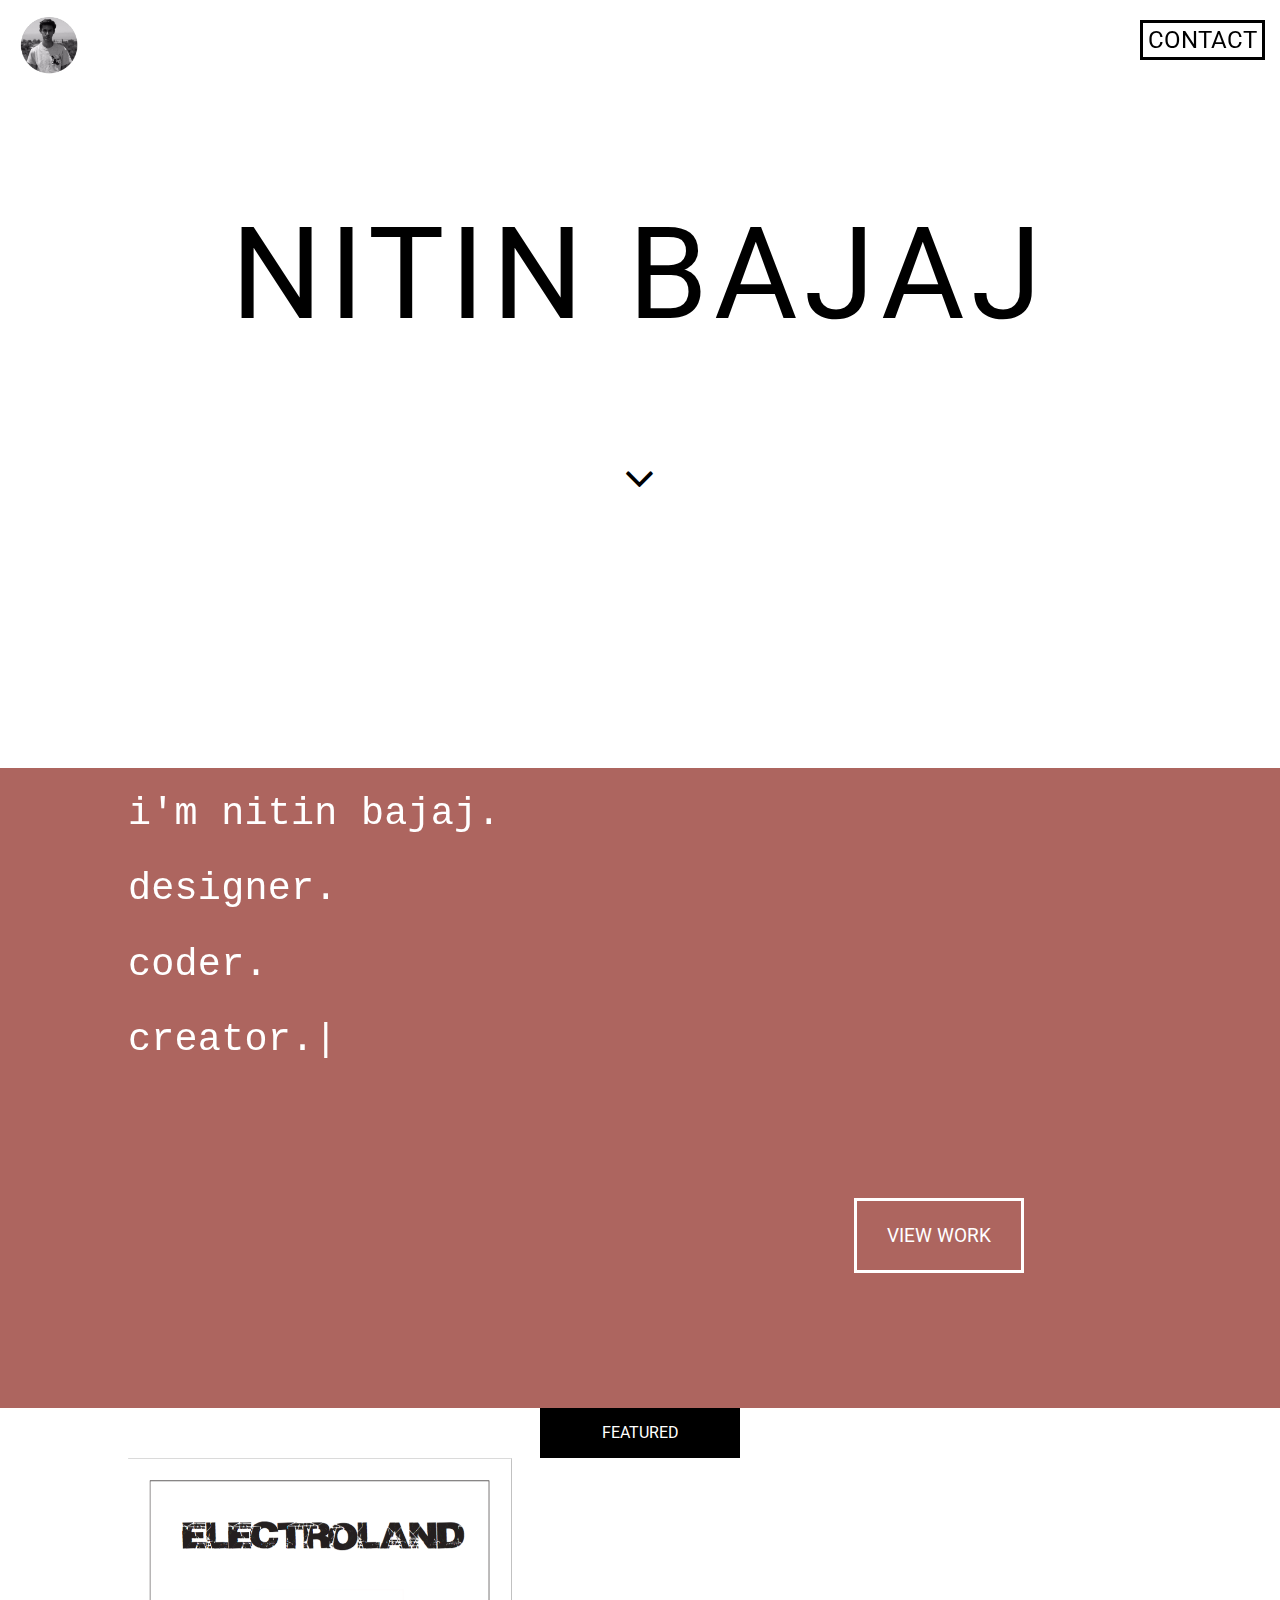
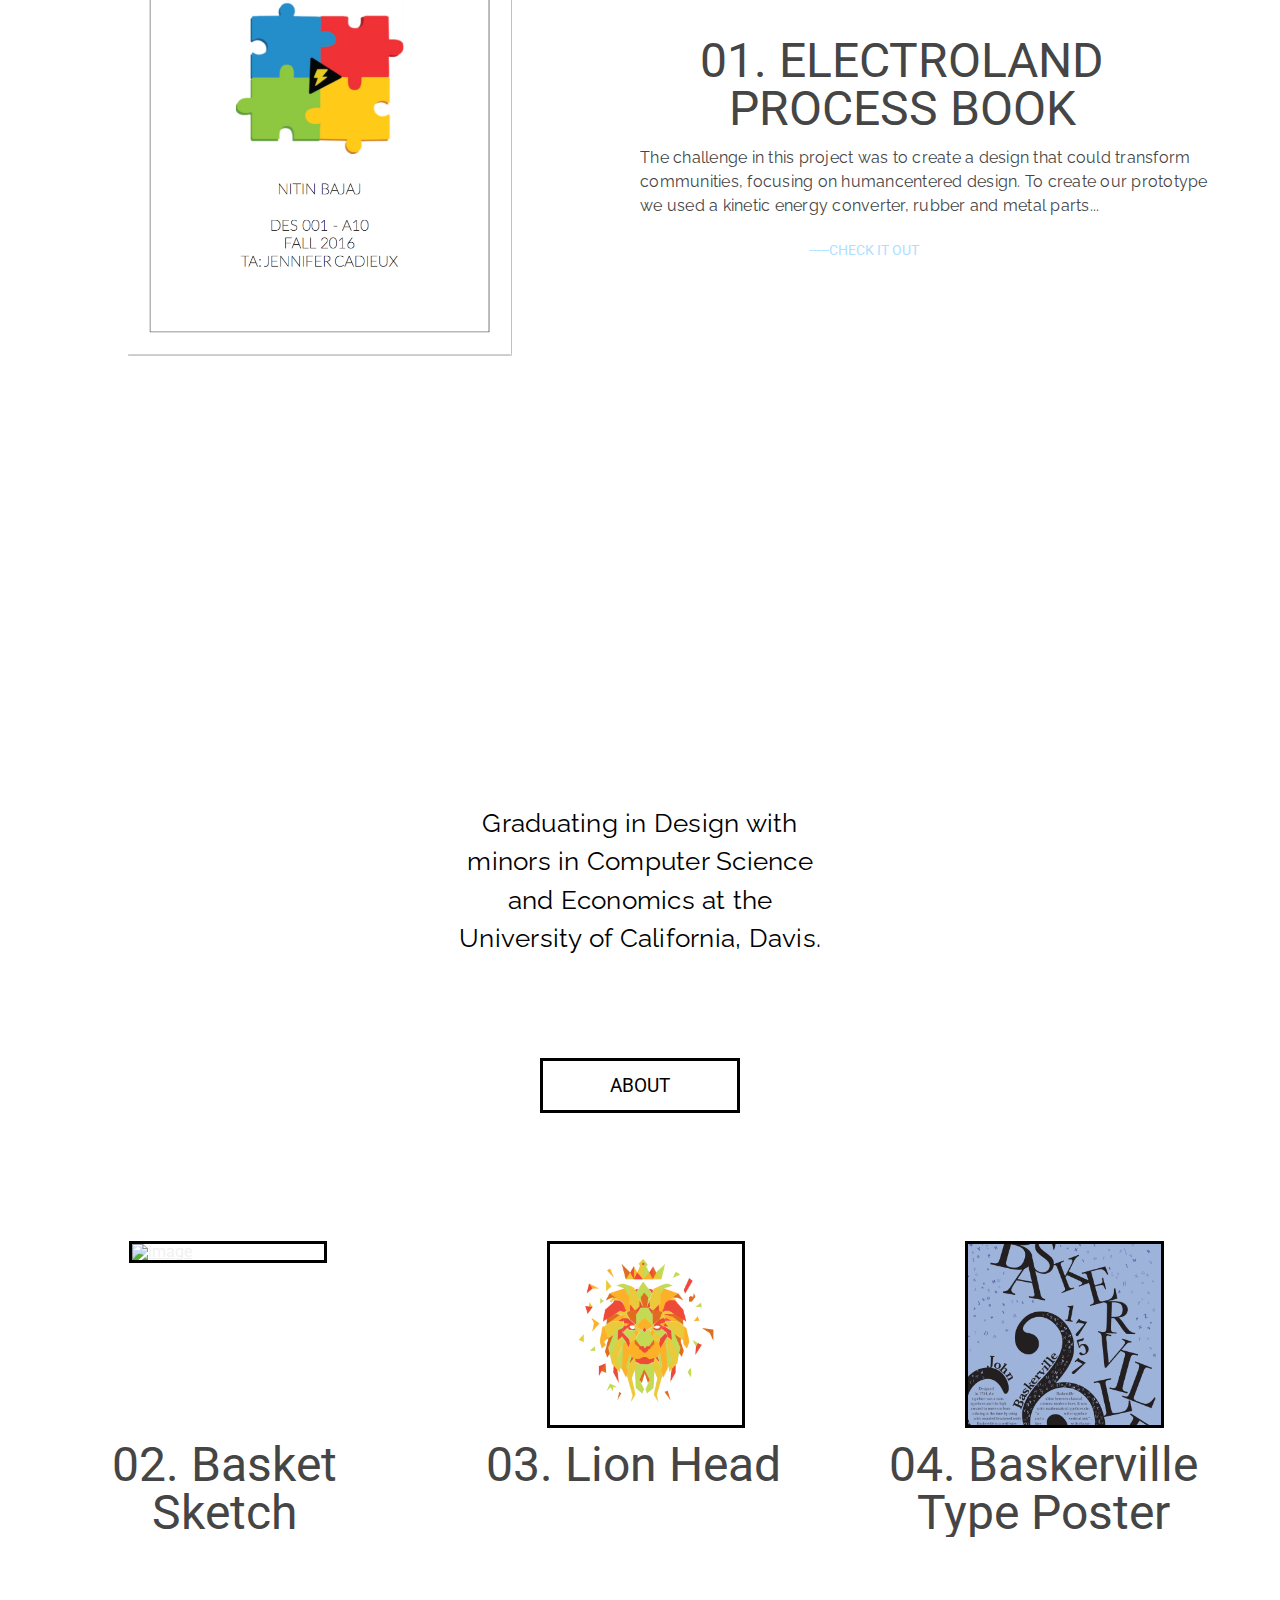
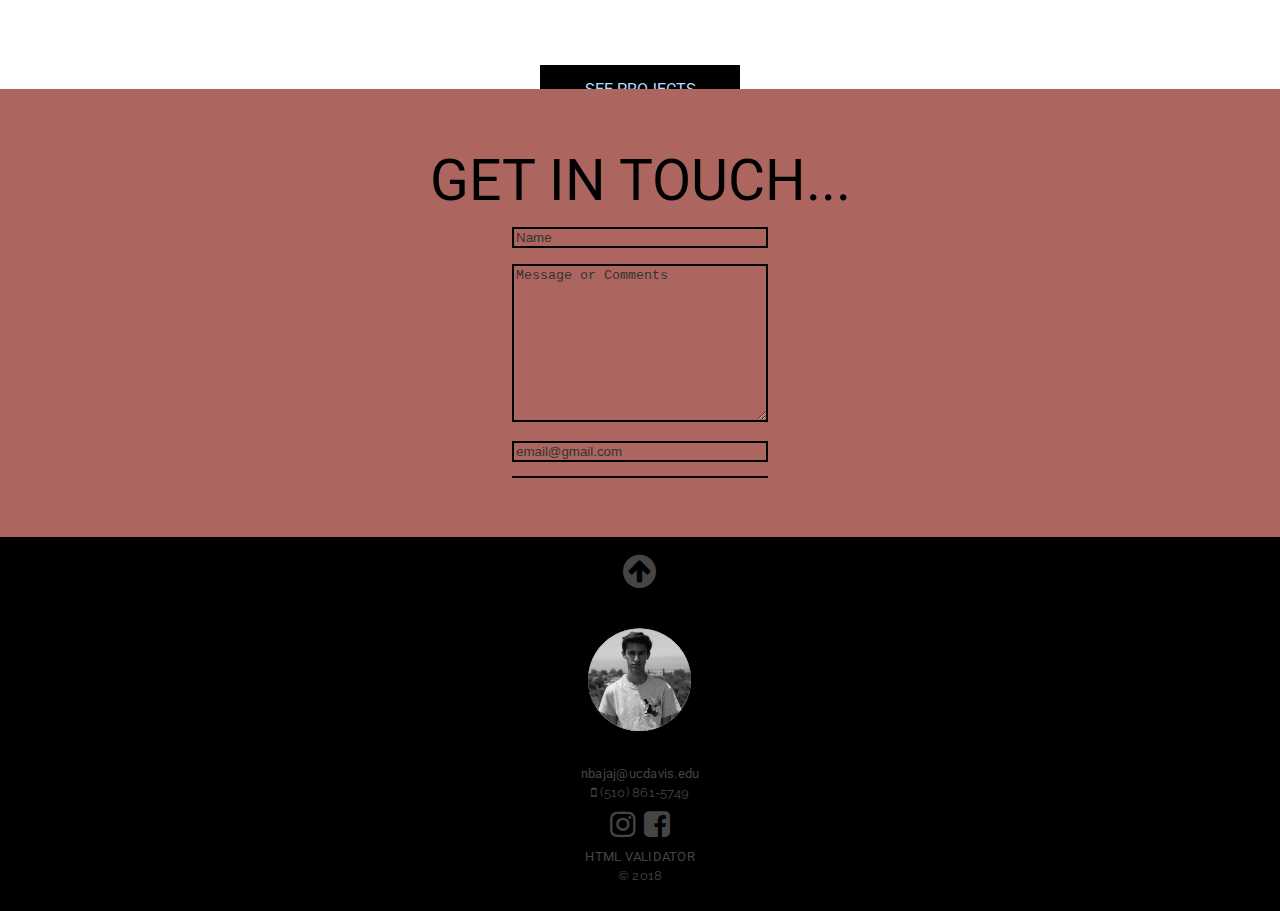
==== index.html @ e03b6033 "added portfolio" ====
<!doctype html>
<html lang="en">
	<head>
		<meta charset="UTF-8">

		<title>Nitin Bajaj</title>
		<link href="styles.css" rel="stylesheet">

		<meta name="viewport" content="width=device-width, initial-scale=1">
		<link href="css/font-awesome.min.css" rel="stylesheet">
		<link href="https://fonts.googleapis.com/css?family=Raleway|Roboto:300" rel="stylesheet">
		<script src="sketch.js"></script>
		<script src="https://cdnjs.cloudflare.com/ajax/libs/p5.js/0.5.16/p5.js"></script>
	</head>

  <body>
    <div id="container">
      <header id="header">
				<div id="mySketch"></div>
			<script src="sketch.js"></script>
        <nav>
          <a href="index.html">
            <img src="images/home.png" alt="Home Logo">
          </a>
          <ul>
            <li><a href="#section6">CONTACT</a></li>
          </ul>
        </nav>
        <h1 class="head">NITIN BAJAJ</h1>

				<p><a href="#section1"><i class="fa fa-angle-down fa-3x" aria-hidden="true"></i></a></p>

      </header>

      <section id="section1">
        <div>
				<p id="about"> i'm nitin bajaj.</p> <p>designer. </p><p>coder.</p> <p>creator.<span>|</span></p>



          <article>
						<a href="#section5">VIEW WORK</a>
          </article>
        </div>
      </section>

      <section id="section2">
        <div>
          <h3>FEATURED</h3>

					<object><h2> 01. ELECTROLAND PROCESS BOOK </h2></object>
					<img class="picture" src="images/electroland.png" alt="Electroland Project">

				<!---	<iframe width="630px" height="400px" src="https://www.yumpu.com/en/embed/view/IOMfGdFW6mhglLjY" frameborder="0" allowfullscreen="true" allowtransparency="true"></iframe> --->

					<object>
					<p id="text">The challenge in this project was to create a design that could transform communities, focusing on humancentered design. To create our prototype we used a kinetic energy converter, rubber and metal parts...</p>
					</object>

					<article>
						<a href="project1.html">-----CHECK IT OUT</a>
          </article>

        </div>
      </section>

      <section id="section3">

        <article>
          <p>Graduating in Design with minors in Computer Science and Economics at the University of California, Davis. </p>
        </article>

				<article>
					<a href="about.html">ABOUT</a>
				</article>

      </section>



      <section id="section5">

				<div class="wrapper">
	          <section class="row">
	            	<article class="column one-third">

									<a href="project2.html"><img src="images/basket.png" alt="image"></a>

	                </article>

	                <article class="column one-third">

										<a href="project3.html" ><img src="images/lionheadthumb.jpg" alt="image"></a>


	                </article>

	                <article class="column one-third">

										<a href="project4.html"><img src="images/typeposterthumb.jpg" alt="image"></a>


	                </article>
									<h2 class="column one-third"> 02. Basket Sketch </h2>
									<h2 class="column one-third"> 03. Lion Head </h2>
									<h2 class="column one-third"> 04. Baskerville Type Poster </h2>

	            </section>
							<h3><a href="projects.html">SEE PROJECTS</a></h3>

	        </div>


      </section>

      <section id="section6">
        <h1>GET IN TOUCH...</h1>
				<section id="contactme">

				   <!--     <article id="form">
									<form action="mailto:&#110;&#098;&#097;&#106;&#097;&#106;&#064;&#117;&#099;&#100;&#097;&#118;&#105;&#115;&#046;&#101;&#100;&#117;" method="post" enctype="text/plain">

											<input type="text" name="name" id="nameID" placeholder="Name" required>
				              <br>
				              <br>
											<textarea name="message" cols="50" rows="10" id="messageID" placeholder="Message or Comments"></textarea>
				              <br>
				              <br>
											<input type="email" name="email" id="emailID" placeholder="email@gmail.com" required>
				              <br>
				              <br>
											<input type="submit" name="send" id="submitbutton" class="submit-button" value="SUBMIT">

									</form>
								</article> --->

								<article id="form">

									<form method="post" action="contactengine.php">
										<input type="text" name="name" id="nameID" placeholder="Name" required>
										<br>
										<br>
										<textarea name="message" cols="50" rows="10" id="messageID" placeholder="Message or Comments"></textarea>
										<br>
										<br>
										<input type="email" name="email" id="emailID" placeholder="email@gmail.com" required>
										<br>
										<br>
										<input type="submit" name="send" id="submitbutton" class="submit-button" value="SUBMIT">
									</form>

								</article>
				      </section>

      </section>


      <footer id="footer">

				<article id="up">
							<p><a href="#header"><i class="fa fa-arrow-circle-up fa-3x" aria-hidden="true"></i></i></a></p>
						</article>

				<a href="index.html">	<img src="images/thumbnail.png" alt="Photo of Nitin"> </a>


        <article id="contactinfo">
          <p><a href="mailto:&#110;&#098;&#097;&#106;&#097;&#106;&#064;&#117;&#099;&#100;&#097;&#118;&#105;&#115;&#046;&#101;&#100;&#117;">&#110;&#098;&#097;&#106;&#097;&#106;&#064;&#117;&#099;&#100;&#097;&#118;&#105;&#115;&#046;&#101;&#100;&#117;</a></p>
          <p><i class="fa fa-mobile" aria-hidden="true"></i> (510) 861-5749</p>

          <p id="social">
            <a href="#"><i class="fa fa-instagram" aria-hidden="true"></i></a>
            <a href="#"><i class="fa fa-facebook-square" aria-hidden="true"></i></a>
          </p>


          <p><a href="http://validator.w3.org/check?uri=referer">HTML VALIDATOR</a></p>
					<p>&copy; 2018</p>
        </article>
      </footer>
    </div>
  </body>
</html>
---- styles.css ----
@import 'fontawesomecss/font-awesome.min.css';

/************* Eric Meyer CSS Reset ***************/

html, body, div, span, applet, object, iframe,
h1, h2, h3, h4, h5, h6, p, blockquote, pre,
a, abbr, acronym, address, big, cite, code,
del, dfn, em, img, ins, kbd, q, s, samp,
small, strike, strong, sub, sup, tt, var,
b, u, i, center,
dl, dt, dd, ol, ul, li,
fieldset, form, label, legend,
table, caption, tbody, tfoot, thead, tr, th, td,
article, aside, canvas, details, embed,
figure, figcaption, footer, header, hgroup,
menu, nav, output, ruby, section, summary,
time, mark, audio, video {
	margin: 0;
	padding: 0;
	border: 0;
	font-size: 100%;
	font: inherit;
	vertical-align: baseline;
}
/* HTML5 display-role reset for older browsers */
article, aside, details, figcaption, figure,
footer, header, hgroup, menu, nav, section {
	display: block;
}
body {
	line-height: 1;
}
ol, ul {
	list-style: none;
}
blockquote, q {
	quotes: none;
}
blockquote:before, blockquote:after,
q:before, q:after {
	content: '';
	content: none;
}
table {
	border-collapse: collapse;
	border-spacing: 0;
}

img { max-width: 100%; }

* { box-sizing: border-box; }

/*********** END OF RESET ***********/




body {
}

#container {
  width: 100%;
  margin: auto;
	overflow: hidden;
}

section, div {
  overflow: hidden;
}

img {
  display: block;
}

/*********** Header Styles ***********/

header {
  width: 100vw;
  height: 60vw;
/*  background: #262324;*/

/**	background: url(images/marble.jpg);
	background-repeat: round;
	background-attachment: fixed;**/

  position: relative;
  overflow: hidden;
  /*padding-bottom: 10vw;*/
}

#mySketch{
	z-index: -1;
	position: absolute;
}

header img {
  margin: auto;
  padding: 0 0 0 0;
}

header h1 {
  text-align: center;
  z-index: +1;
  left: 43.5%;
  top: 15vw;
  line-height: 4vh;
  font-size: 11.5vh;
}

header p {
	margin-top: -30px;
	text-align: center;
	z-index: -1;
  left: 43.5%;
}

header p:hover {
  color: #c83c26;
	margin-top: -25px;
  transition: .3s;
}
header a {
	color: black;
}

.head {
  padding-top:20vw;
  color: black;
  text-align: center;
  font-size: 10vw;
  padding-bottom: 15vw;
  letter-spacing: .5vw;
}
/*********** Navigation Styles ***********/

nav {
  overflow: hidden;
  width: 100%;
  height: 10%;
  position: fixed;
  color: black;
}

nav img {
	float:left;
	padding: 13px 13px;
	height: 100%;
	width: auto;
}

nav ul {
	padding: 20px 15px;

}

nav ul li {
	display: inline-block;
	float: right;
	text-align: center;
	font-size: 1.9vw;
	padding: 5px;
	text-transform: uppercase;
  color: black;
	border: 3px solid black;

}

nav ul li a {
  text-decoration: none;
  color: black;

}

/*********** Section 1 Styles ***********/

#section1 {
  width: 100vw;
  height: 50vw;
  background: #AD655F;
  padding-bottom: 3%;
}

#section1 .small {
	display: none;
}

#section1 a {
	display: inline-block;
	float: right;
	text-align: center;
	font-size: 1.5vw;
	padding: 25px 30px 25px 30px;
	text-transform: uppercase;
  color: white;
	border: 3px solid white;
	text-decoration: none;
	margin-top: 10vw;
	margin-right: 20vw;

}

#section1 a:hover {
	color: #B0DEFF;
	border: 3px solid;
	transition: .3s;
	font-family: 'Roboto', sans-serif;

}

#section1 img {
  margin: auto;
  padding: 50px 0 0 0;
}

#section1 p {
  width: 65%;
	margin-top: 1.4vw;
	padding-left: 10vw;
	position: relative;
}

#section1 p {
  color: white;
  font-family: "Courier";
  font-size: 3vw;
  white-space: nowrap;
  overflow: hidden;
  animation: type 5s steps(60, end);
	animation-iteration-count: infinite;
	animation-delay: 2s;


}

#section1 p:nth-child(2) {
  animation: type2 5s steps(55, end);
	animation-iteration-count: infinite;
	animation-delay: 2s;


}

#section1 p:nth-child(3) {
  animation: type2 5s steps(50, end);
	animation-iteration-count: infinite;
	animation-delay: 2.2s;


}
#section1 p:nth-child(4) {
  animation: type2 5s steps(45, end);
	animation-iteration-count: infinite;
	animation-delay: 2.4s;


}

#section1 span {
  animation: blink 1s infinite;
}

@keyframes type {
  from {
    width: 0;
  }
}

@keyframes type2 {
  0% {
    width: 0;
  }
  50% {
    width: 0;
  }
  100% {
    width: 100;
  }
}

@keyframes blink {
  to {
    opacity: .0;
  }
}


/*********** Section 2 Styles ***********/

#section2 {
  width: 100%;
  height: 70vw;
  background: white;
  color: #454545;
  padding-bottom: 3%;
}

#section2 img {
  margin: auto;
  float: left;
	margin-left: 10vw;
	width: 30%;
	height: 10%;
}

#section2 h3 {
	display: block;
  padding: 15px;
	color: white;
	margin: auto;
	background-color: black;
	width: 200px;
  border: solid black 2px;
}
#section2 iframe {
  float: left;
	margin-top: 5vw;
	margin-left: 6vw;

}

#section2 object h2 {
	width: 45%;
	float: right;
	margin-right: 7vw;
	margin-top: 14vw;
	font-size: 300%;
}

#section2 object #text {
  width: 45%;
	float: right;
	margin-right: 5vw;
	margin-top: 1vw;

}

#section2 article a {
	color: #B0DEFF;
	text-decoration: none;
  font-size: 90%;
  float: right;
  width: 45%;
  margin: 0 10% 20% 0;
  padding-top: 2%;
  text-align: center;
}

#section2 article a:hover {
	color: black;
	transition: .3s;
	font-family: 'Roboto', sans-serif;
}

#section2 canvas {
	margin: auto;
	width: 500px;
	border: 5px solid black;
	display: block;
}

/*********** Section 3 Styles ***********/

#section3 {
  width: 100%;
  height: 100%;
  background-image: url("images/backimageop.png");
  padding-bottom: 5%;
	background-size: cover;
	color: black;
}

#section3 img {
  float: right;
  margin: auto;
  padding: 5% 12% 0 1%;
}

#section3 article a {
	display: block;
	text-align: center;
	margin: auto;
	font-size: 1.5vw;
	width: 200px;
	padding: 15px;
	text-transform: uppercase;
  color: black;
	border: 3px solid black;
	text-decoration: none;

}

#section3 a:hover {
	color: black;
	border: 3px solid;
	background-color: #B0DEFF;
	transition: .3s;
	font-family: 'Roboto', sans-serif;

}

#section3 article {
	font-size: 2vw;
	text-align: center;
	margin: auto;
 	width: 30%;
  padding: 100px 0 0 0px;
}



/*********** Section 4 Styles ***********/

#section4 {
  width: 100%;
  height: 100%;
  background:#ffefdb;
  color: #454545;
  padding-bottom: 4%;
}

#section4 img {
  margin: auto;
  padding-top: 40px;
}

#section4 p {
  margin: auto;
  width: 65%;
  padding-top: 45px;
}

/*********** Section 5 Styles ***********/

#section5 {
  width: 100%;
  height: 40vw;
  background:	#ffffff;
  color: #454545;
  padding-bottom: 3%;
	padding-top: 2%;
}

#section5 img {
  margin: auto;
	width: 60.3333%;
	height: 50%;
	border: 3px solid black;

}

#section5 img:hover {
	border: 3px solid #B0DEFF;

}
#section5 .small {
	display: none;
}

#section5 p {
  margin: auto;
  width: 65%;
  padding-top: 70px;
}

#section5 h2 {
	display: inline;;
 	text-align: center;
	margin-top: -2vw;
	float: left;
	width: 30%;
 	font-size: 300%;
 }
 #section5 h3 {
 	display: block;
  padding: 15px;
 	color: white;
 	margin: auto;
	margin-top: 10vw;
	margin-bottom: none;
 	background-color: black;
 	width: 200px;
  border: solid black 2px;
 }

 #section5 h3:hover {
 	display: block;
  padding: 15px;
 	color: black;
 	margin: auto;
	margin-top: 10vw;
 	background-color: #B0DEFF;
 	width: 200px;
  border: solid #B0DEFF 2px;
 }

 #section5 h3 a {
	 text-decoration: none;
	 color:#B0DEFF;
	 padding: 25px;
 }

 #section5 h3 a:hover {
color: black;
 }


/****************** Grid ******************/

.column {
	 float: left;
	 margin-left:2%;
	 padding-top: 3vw;

 }
.column:first-of-type {
	margin-left:0;
}
.wrapper {
		width:100%;
	}

.one-third {
	width:30.6666666667%;
	padding-left: 5%;
 }

/*********** Section 6 Styles ***********/

#section6 {
  width: 100%;
  height: 35vw;
  background:	#AD655F;
}

#section6 h1 {
	text-align: center;
  margin-top: 5vw;
}

#section6 article {
  float: right;
  width: 45%;
  margin: 1% 10% 0 0;
}

/*********** Contact Me Form Styles ***********/

#contactme {
  width: 100%;
  height: 60%;
  background: #AD655F;
  padding-bottom: 2%;
	text-align: center;
}

#contactme #form {
display: block;
padding-top: 5px;
margin-left: 25%;
margin-right:30%;
width: 40%;
background: #AD655F;


}

#nameID, #messageID, #emailID {
	display: inline-block;
	padding: none;
	margin-left: 25%;
	margin-right: 45%;
	width: 50%;
	color: black;
}

#submitbutton {
	margin-left: 25%;
	margin-right:35%;
	width: 50%;
	margin-top: -5px;
	background: #AD655F;
}

#submitbutton:hover {
	background: #B0DEFF;
}
::-webkit-input-placeholder { color: #333333; opacity: 1 !important; }
:-moz-placeholder { color: #333333;}
::-moz-placeholder {color: #333333;}
:-ms-input-placeholder {color: #333333;}

form {
	background: #AD655F;
}
input {
	background: #AD655F;
	border: 2px solid black;

}

input:hover {
	background: #BDBDBD;
	border: 2px solid black;

}

textarea {
	background: #AD655F;
	border: 2px solid black;
}

textarea:hover {
	background: #BDBDBD;
	border: 2px solid black;

}

/*********** Footer Styles ***********/

footer {
  width: 100%;
  height: 47%;
  background: #000;
  color: #454545;
  padding-bottom: 2%;
}

footer h2 {
  padding: 30px 0 0 0;
}

footer img {
	margin: auto;
	padding: 2% 0 .5% 0;
	width: 10%;
}

footer #footermessage {
  margin: auto;
  width: 49%;
  padding-top: 15px;
}

footer a {
  color: #454545;
  text-decoration: none;
	text-align: center;
	margin: auto;
}

footer #contactinfo {
  text-align: center;
  font-size: 80%;
  padding-top: 15px;
}

footer #up {
  text-align: center;
  font-size: 80%;
  padding-top: 15px;
}

.fa-mobile {
  font-size: 150%;
}

#social {
  font-size: 235%
}

/*********** Typography Styles ***********/

h1 {
  font-size: 355%;
  line-height: 100%;
	font-family: 'Roboto', sans-serif;
}

h2 {
  font-size: 125%;
  text-align: center;
  line-height: 100%;
	font-family: 'Roboto', sans-serif;
}

h3 {
	font-size: 100%;
  text-align: center;
  line-height: 100%;
	font-family: 'Roboto', sans-serif;
}

a {
  color: #f1f1f1;
	font-family: 'Roboto', sans-serif;

}

a:hover {
  color: #4c4c4c;
  transition: .3s;
	font-family: 'Roboto', sans-serif;
}

p {
  line-height: 150%;
  letter-spacing: .25px;
	font-family: 'Raleway', sans-serif;

}

/*********** Computer Screens ***********/

@media only screen and (max-width: 1336px) {
	#container {
		width: 100%;
	}

	header .smallscreen {
		display: none;
	}
}

/*********** Tablet Screens ***********/

@media only screen and (max-width: 850px) {
	header p {
		margin-top: -80px;
		text-align: center;
		z-index: -1;
	  left: 43.5%;
	}

	header p:hover {
	  color: #c83c26;
		margin-top: -75px;
	  transition: .3s;
	}

	nav ul li a {
		font-size: 125%;
	}

	#section1 a {
		display: inline-block;
		float: right;
		text-align: center;
		font-size: 1.5vw;
		padding: 15px 20px 15px 20px;
		text-transform: uppercase;
	  color: white;
		border: 3px solid white;
		text-decoration: none;
		margin-top: 10vw;
		margin-right: 20vw;
	}

	#section1 a:hover {
		color: #B0DEFF;
		border: 3px solid;
		transition: .3s;
		font-family: 'Roboto', sans-serif;

	}

	#section1 p {
	  width: 65%;
		margin-top: 1.4vw;
		padding-left: 7vw;
		position: relative;
	}

	#section1 p {
	  color: white;
	  font-family: "Courier";
	  font-size: 3vw;
	  white-space: nowrap;
	  overflow: hidden;
	  width: 30em;
	  animation: type 2s steps(60, end);
	}

	#section1 p:nth-child(2) {
	  animation: type2 3s steps(60, end);
	}

	#section1 p:nth-child(3) {
	  animation: type2 4s steps(60, end);
	}
	#section1 p:nth-child(4) {
	  animation: type2 5s steps(60, end);
	}


	#section1 span {
	  animation: blink 1s infinite;
	}

	@keyframes type {
	  from {
	    width: 0;
	  }
	}

	@keyframes type2 {
	  0% {
	    width: 0;
	  }
	  50% {
	    width: 0;
	  }
	  100% {
	    width: 100;
	  }
	}

	@keyframes blink {
	  to {
	    opacity: .0;
	  }
	}

	#section2 img {
	  margin: auto;
	  float: left;
		margin-left: 10vw;
		width: 30%;
		height: 10%;
	}

	#section2 iframe {
		margin: auto;
	  float: left;
		margin-top: -2vw;
		margin-left: 10vw;

	}

	#section2 object h2 {
		width: 45%;
		float: right;
		margin-right: 12vw;
		margin-top: 14vw;
		font-size: 300%;
	}

	#section2 object #text {
	  width: 45%;
		float: right;
		margin-right: 10vw;
		margin-top: 3vw;
	}

	#section2 article #bottomtext {
	  font-size: 90%;
	  float: right;
	  width: 45%;
	  margin: 0 10% 0 0;
	  padding-top: 2%;
	  columns: 3;
	  text-align: center;
	}

	#section3 img {
	  margin: auto;
		padding: 5% 20% 0 0;
		width: 80%;
	}

	#section3 article {
		margin: auto;
		margin-right: 0;
		padding: 5% 0% 0 15%;
	  width: 90%;
	}

	#section4 p {
	  margin: auto;
	  width: 75%;
	  padding-top: 45px;
	}

	#section5 p {
	  margin: auto;
	  width: 75%;
	  padding-top: 50px;
	}

	#section6 h1 {
		text-align: center;
	  margin-top: 5vw;
	}

	#section6 article {
	  float: right;
	  width: 45%;
	  margin: 1% 10% 0 0;
	}

	/*********** Contact Me Form Styles ***********/

	#contactme {
	  width: 100%;
	  height: 60%;
		margin: auto;
	  background: #E5DAD5;
	  padding-bottom: 5%;
		text-align: center;
	}

	#contactme #form {
	display: block;
	padding-top: 30px;
	margin-left: 25%;
	margin-right:30%;
	width: 40%;
	background: #E5DAD5;


	}

	#nameID, #messageID, #emailID {
		display: inline-block;
		margin-left: 25%;
		margin-right: 45%;
		width: 50%;
		color: black;
	}

	#submitbutton {
		margin-left: 25%;
		margin-right:35%;
		width: 50%;
		background: #E5DAD5;
	}

	#submitbutton:hover {
		background: #B0DEFF;
	}
	::-webkit-input-placeholder { color: #333333; opacity: 1 !important; }
	:-moz-placeholder { color: #333333;}
	::-moz-placeholder {color: #333333;}
	:-ms-input-placeholder {color: #333333;}

	form {
		background: #E5DAD5;
	}
	input {
		background: #E5DAD5;
		border: 2px solid black;

	}

	input:hover {
		background: #BDBDBD;
		border: 2px solid black;

	}

	textarea {
		background: #E5DAD5;
		border: 2px solid black;
	}

	textarea:hover {
		background: #BDBDBD;
		border: 2px solid black;

	}

	footer #footermessage {
	  margin: auto;
	  width: 85%;
	  padding: 5% 0 0 3%;
	}

	footer img {
		margin: auto;
		padding: 2% 0 0 0;
		width: 15%;
	}
}

/*********** Phone Screens ***********/

@media only screen and (max-width: 450px) {
	header {
		background: url(images/marble.jpg);
		background-repeat: no-repeat;
		background-size: 100%;
		background-position: top;
	}

	header p {
		padding: 10% 0 3% 0;
	}

	header .bigscreen {
		display: none;
	}

	header .smallscreen {
		display: block;
		padding: 25% 0 0 0;
		width: 200%;
	}

	nav ul li a {
		font-size: 250%;
	}

	#section1 a {
		display: inline-block;
		float: right;
		text-align: center;
		font-size: 1.5vw;
		padding: 10px 15px 10px 15px;
		text-transform: uppercase;
	  color: white;
		border: 2px solid white;
		text-decoration: none;
		margin-top: 10vw;
		margin-right: 20vw;
	}

	#section1 a:hover {
		color: #B0DEFF;
		border: 2px solid;
		transition: .3s;
		font-family: 'Roboto', sans-serif;

	}

	#section1 p {
	  width: 65%;
		margin-top: 1.4vw;
		padding-left: 7vw;
		position: relative;
	}

	#section1 p {
	  color: white;
	  font-family: "Courier";
	  font-size: 3vw;
	  white-space: nowrap;
	  overflow: hidden;
	  width: 30em;
	  animation: type 2s steps(60, end);
	}

	#section1 p:nth-child(2) {
	  animation: type2 3s steps(60, end);
	}

	#section1 p:nth-child(3) {
	  animation: type2 4s steps(60, end);
	}
	#section1 p:nth-child(4) {
	  animation: type2 5s steps(60, end);
	}

	#section1 span {
	  animation: blink 1s infinite;
	}

	@keyframes type {
	  from {
	    width: 0;
	  }
	}

	@keyframes type2 {
	  0% {
	    width: 0;
	  }
	  50% {
	    width: 0;
	  }
	  100% {
	    width: 100;
	  }
	}

	@keyframes blink {
	  to {
	    opacity: .0;
	  }
	}

	#section2 img {
	  margin: auto;
	  float: left;
		margin-left: 10vw;
		width: 30%;
		height: 10%;
	}

	#section2 iframe {
		margin: auto;
	  float: left;
		margin-top: 5vw;
		margin-left: 10vw;

	}
	#section2 object h2 {
		width: 30%;
		float: right;
		margin-right: 12vw;
		margin-top: 14vw;
		font-size: 300%;
	}

	#section2 object #text {
	  width: 45%;
		float: right;
		margin-right: 10vw;
		margin-top: 3vw;
	}


	#section3 img {
	  margin: auto;
		float: none;
		padding: 10% 5% 5% 5%;
		width: 90%;
	}

	#section4, #section5, #section6, footer {
		padding-bottom: 10%;
	}

	#section5 .picture {
		display: none;
	}

	#section5 .small {
		display: block;
		width: 90%;
	}


	#section6 h1 {
		text-align: center;
	  margin-top: 5vw;
	}

	#section6 article {
	  float: right;
	  width: 45%;
	  margin: 1% 10% 0 0;
	}

	/*********** Contact Me Form Styles ***********/

	#contactme {
	  width: 100%;
	  height: 60%;
		margin: auto;
	  background: #E5DAD5;
	  padding-bottom: 5%;
		text-align: center;
	}

	#contactme #form {
	display: block;
	padding-top: 30px;
	margin-left: 25%;
	margin-right:30%;
	width: 40%;
	background: #E5DAD5;


	}

	#nameID, #messageID, #emailID {
		display: inline-block;
		margin-left: 25%;
		margin-right: 45%;
		width: 50%;
		color: black;
	}

	#submitbutton {
		margin-left: 25%;
		margin-right:35%;
		width: 50%;
		background: #E5DAD5;
	}

	#submitbutton:hover {
		background: #B0DEFF;
	}
	::-webkit-input-placeholder { color: #333333; opacity: 1 !important; }
	:-moz-placeholder { color: #333333;}
	::-moz-placeholder {color: #333333;}
	:-ms-input-placeholder {color: #333333;}

	form {
		background: #E5DAD5;
	}
	input {
		background: #E5DAD5;
		border: 2px solid black;

	}

	input:hover {
		background: #BDBDBD;
		border: 2px solid black;

	}

	textarea {
		background: #E5DAD5;
		border: 2px solid black;
	}

	textarea:hover {
		background: #BDBDBD;
		border: 2px solid black;

	}

	footer img {
		margin: auto;
		padding: 2% 0 0 0;
		width: 25%;
	}
}
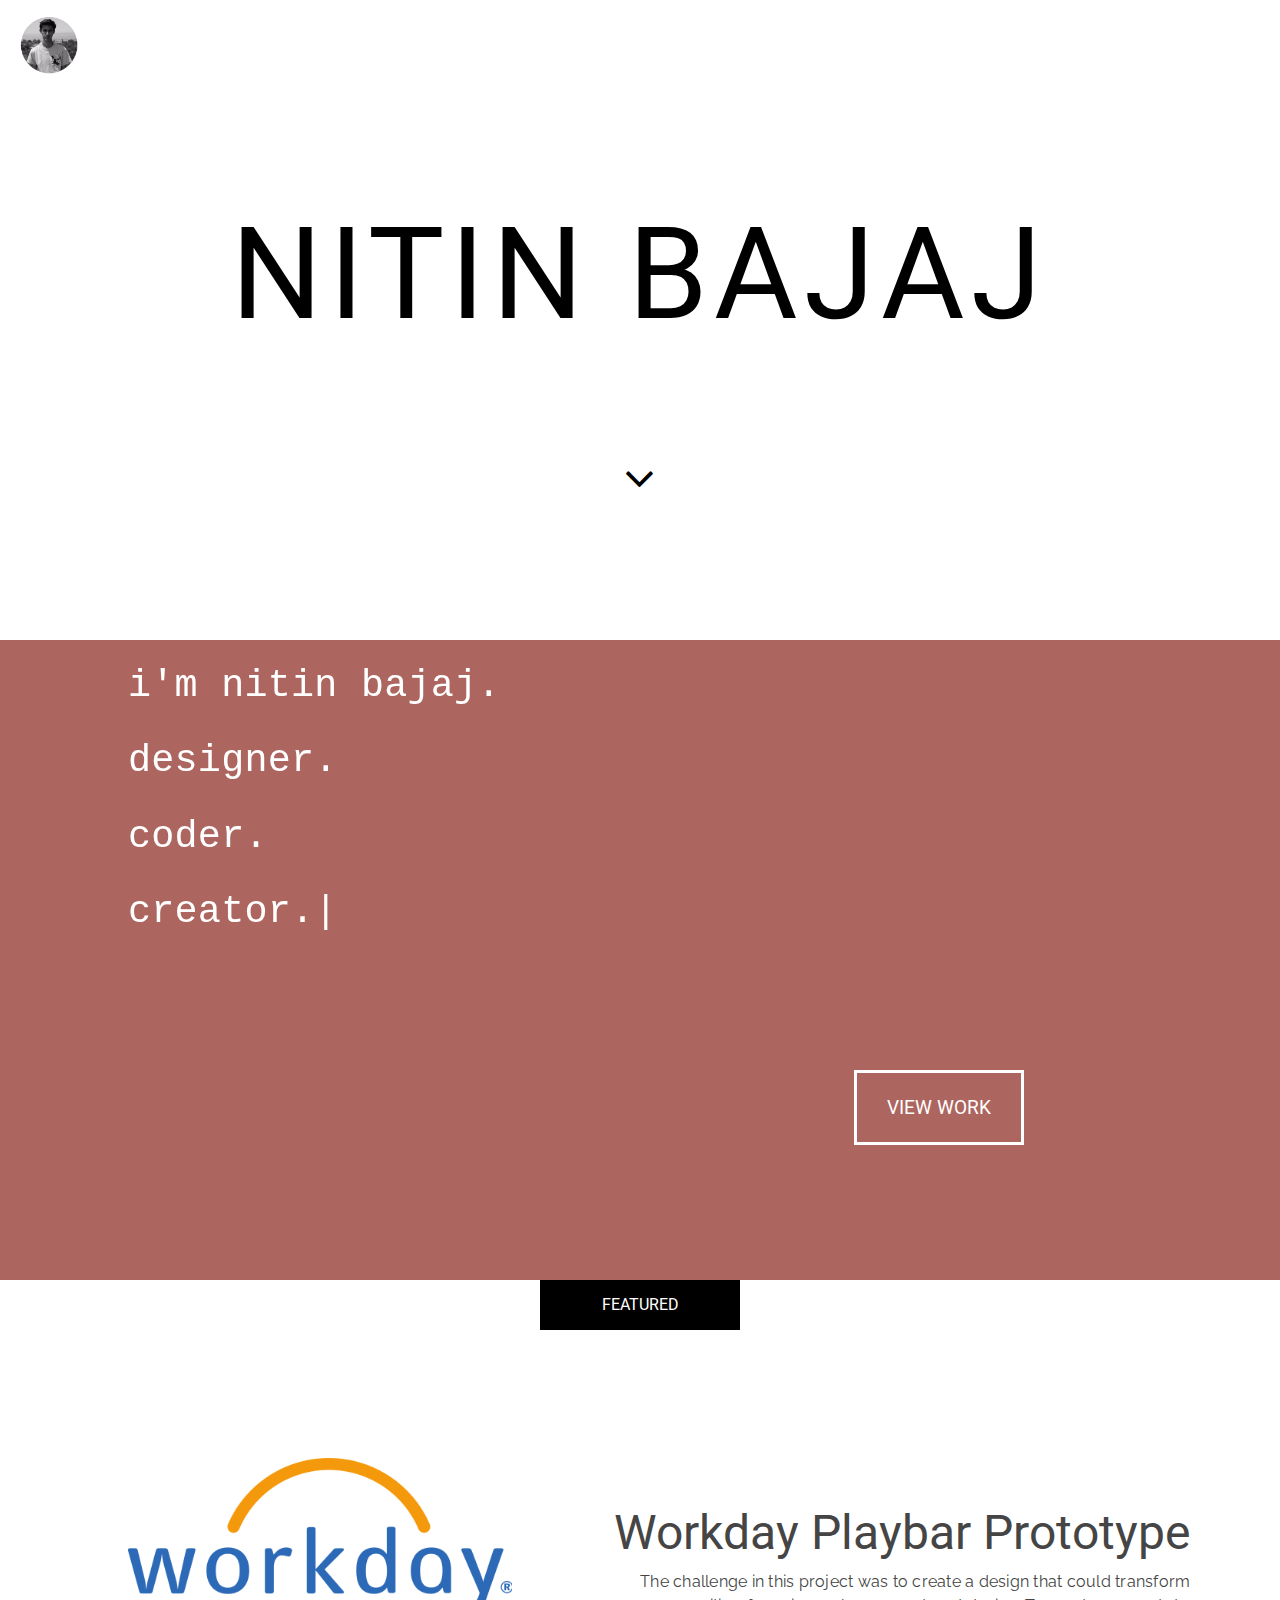
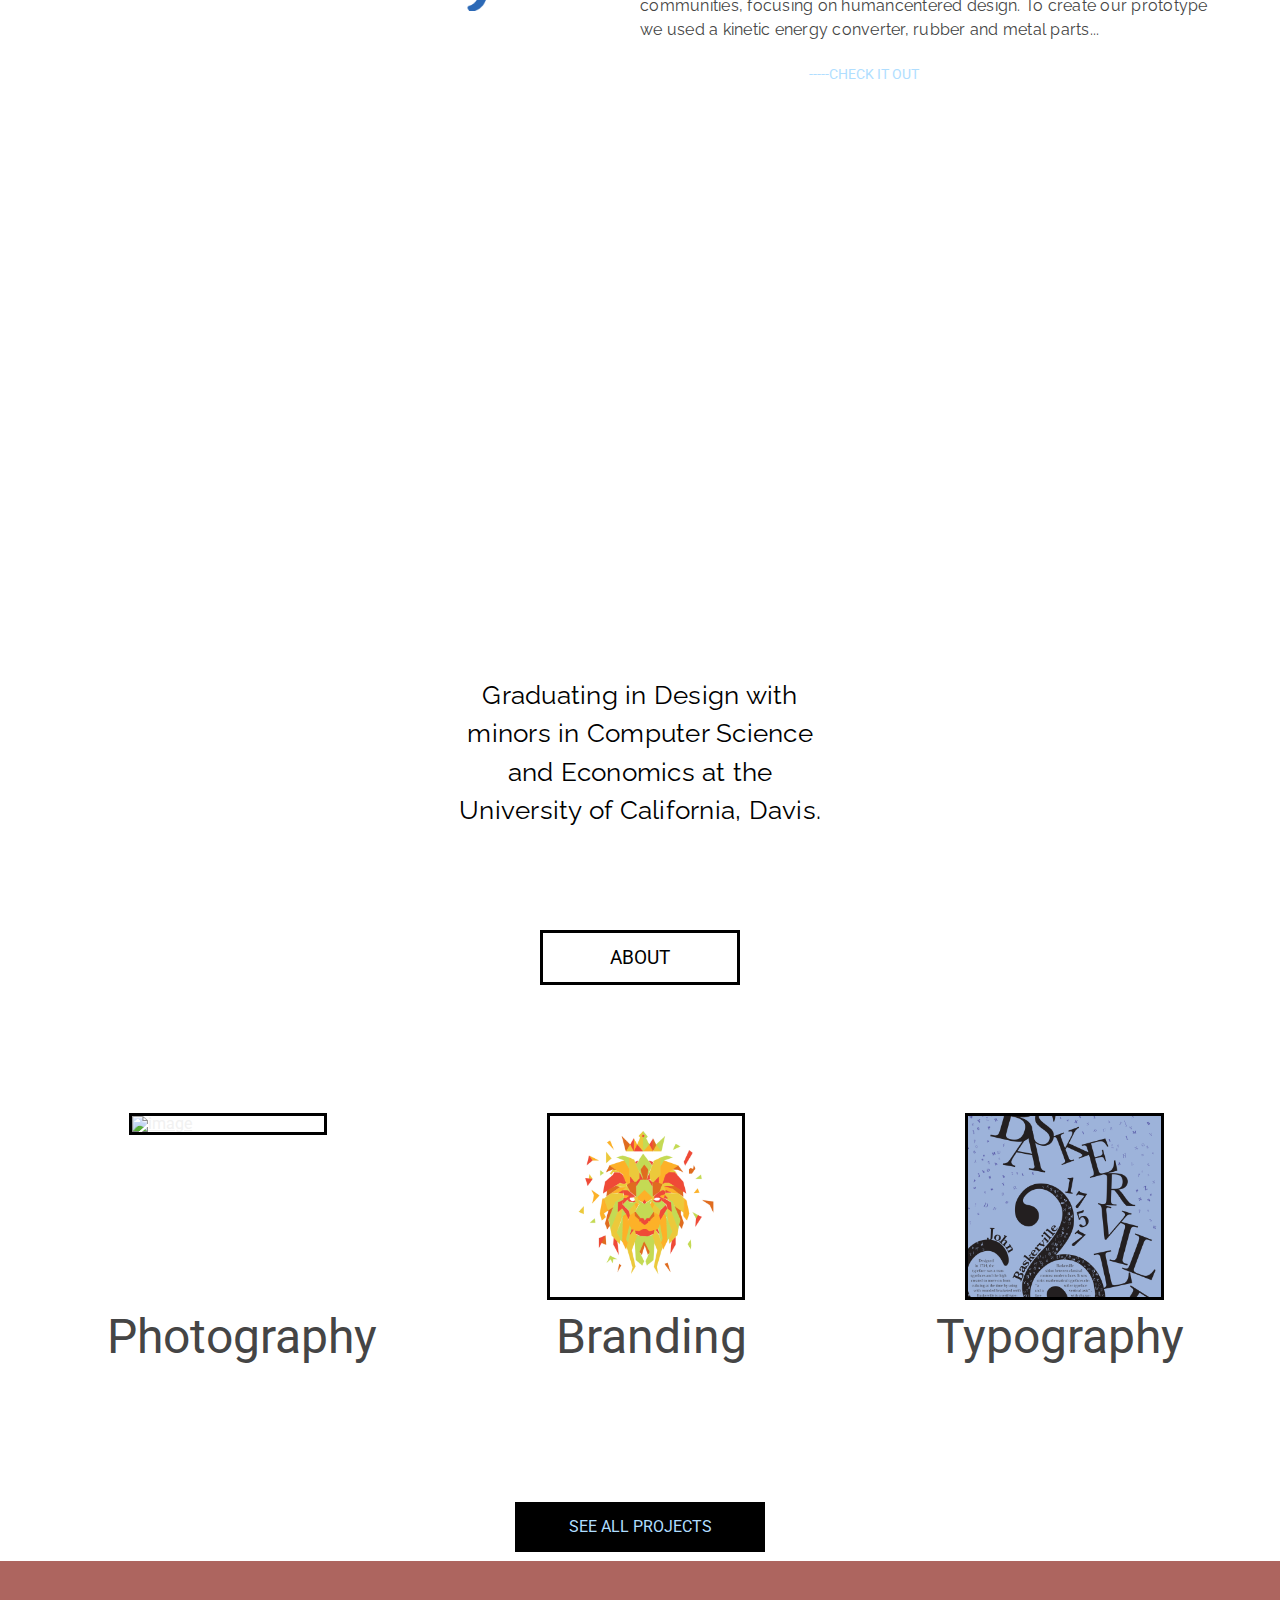
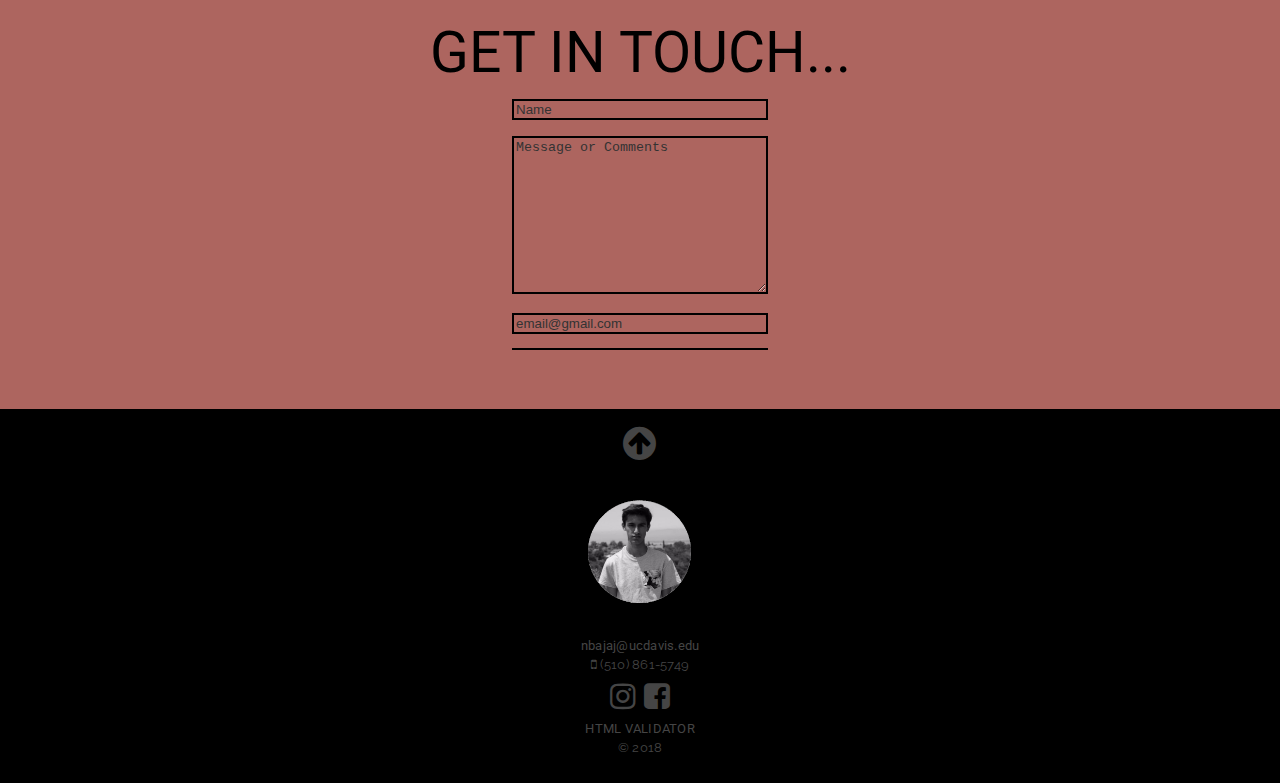
==== commit 9c8ea644: "portfolio updated" ====
--- a/index.html
+++ b/index.html
@@ -24,7 +24,7 @@
             <img src="images/home.png" alt="Home Logo">
           </a>
           <ul>
-            <li><a href="#section6">CONTACT</a></li>
+            <!--<li><a href="#section6">CONTACT</a></li>--->
           </ul>
         </nav>
         <h1 class="head">NITIN BAJAJ</h1>
@@ -49,8 +49,8 @@
         <div>
           <h3>FEATURED</h3>
 
-					<object><h2> 01. ELECTROLAND PROCESS BOOK </h2></object>
-					<img class="picture" src="images/electroland.png" alt="Electroland Project">
+					<object><h2> Workday Playbar Prototype </h2></object>
+					<img class="picture" src="images/workday.png" alt="Workday">
 
 				<!---	<iframe width="630px" height="400px" src="https://www.yumpu.com/en/embed/view/IOMfGdFW6mhglLjY" frameborder="0" allowfullscreen="true" allowtransparency="true"></iframe> --->
 
@@ -85,7 +85,7 @@
 	          <section class="row">
 	            	<article class="column one-third">
 
-									<a href="project2.html"><img src="images/basket.png" alt="image"></a>
+									<a href="https://bajajempirephotography.pixieset.com/portfolio/" target="_blank"><img src="images/photogthumb.png" alt="image"></a>
 
 	                </article>
 
@@ -102,12 +102,12 @@
 
 
 	                </article>
-									<h2 class="column one-third"> 02. Basket Sketch </h2>
-									<h2 class="column one-third"> 03. Lion Head </h2>
-									<h2 class="column one-third"> 04. Baskerville Type Poster </h2>
+									<h2 class="column one-third"> Photography </h2>
+									<h2 class="column one-third"> Branding </h2>
+									<h2 class="column one-third"> Typography </h2>
 
 	            </section>
-							<h3><a href="projects.html">SEE PROJECTS</a></h3>
+							<h3><a href="projects.html">SEE ALL PROJECTS</a></h3>
 
 	        </div>
 
--- a/styles.css
+++ b/styles.css
@@ -76,7 +76,7 @@
 
 header {
   width: 100vw;
-  height: 60vw;
+  height: 50vw;
 /*  background: #262324;*/
 
 /**	background: url(images/marble.jpg);
@@ -298,6 +298,7 @@
   margin: auto;
   float: left;
 	margin-left: 10vw;
+	margin-top: 10%;
 	width: 30%;
 	height: 10%;
 }
@@ -463,11 +464,13 @@
 }
 
 #section5 h2 {
-	display: inline;;
+	display: inline;
  	text-align: center;
 	margin-top: -2vw;
+	margin-bottom: 1vw;
+	margin-left: 12px;
 	float: left;
-	width: 30%;
+	width: 31%;
  	font-size: 300%;
  }
  #section5 h3 {
@@ -478,7 +481,7 @@
 	margin-top: 10vw;
 	margin-bottom: none;
  	background-color: black;
- 	width: 200px;
+ 	width: 250px;
   border: solid black 2px;
  }
 
@@ -489,14 +492,14 @@
  	margin: auto;
 	margin-top: 10vw;
  	background-color: #B0DEFF;
- 	width: 200px;
+ 	width: 250px;
   border: solid #B0DEFF 2px;
  }
 
  #section5 h3 a {
 	 text-decoration: none;
 	 color:#B0DEFF;
-	 padding: 25px;
+	 padding: 15px;
  }
 
  #section5 h3 a:hover {
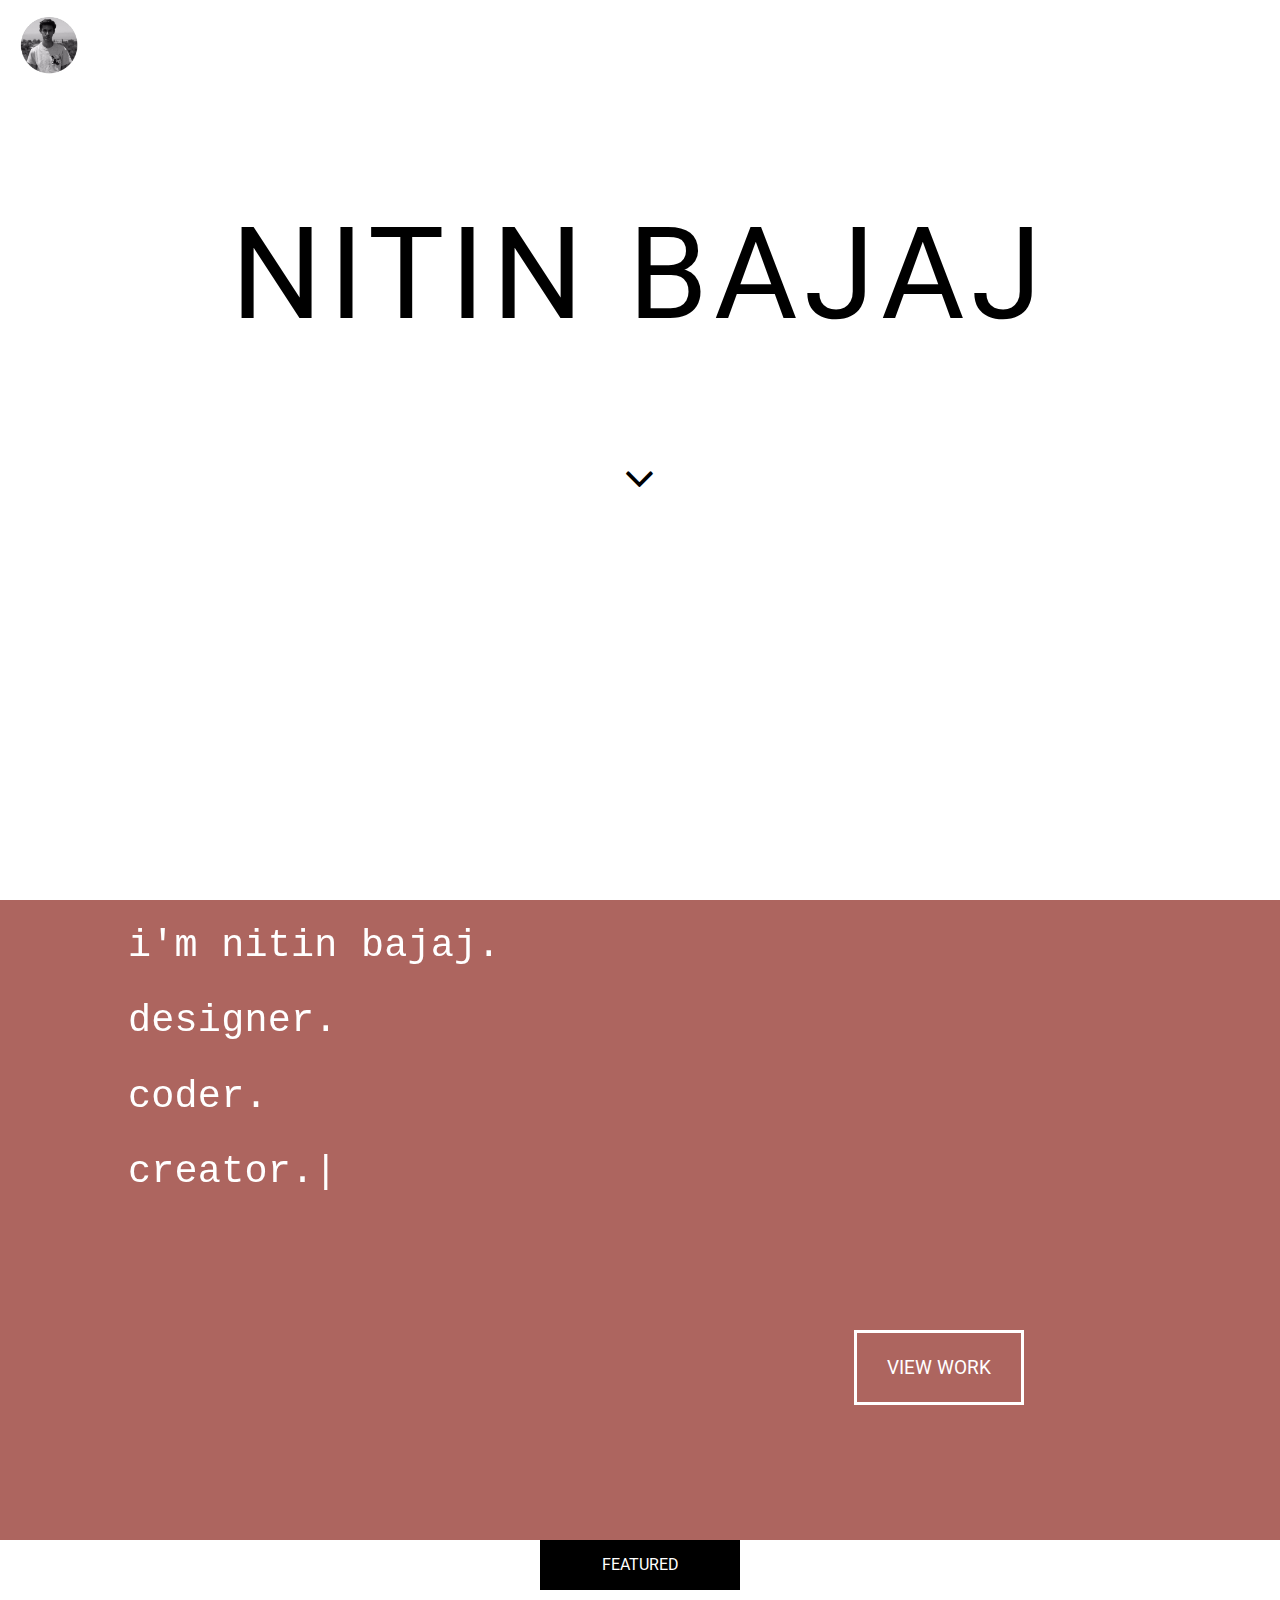
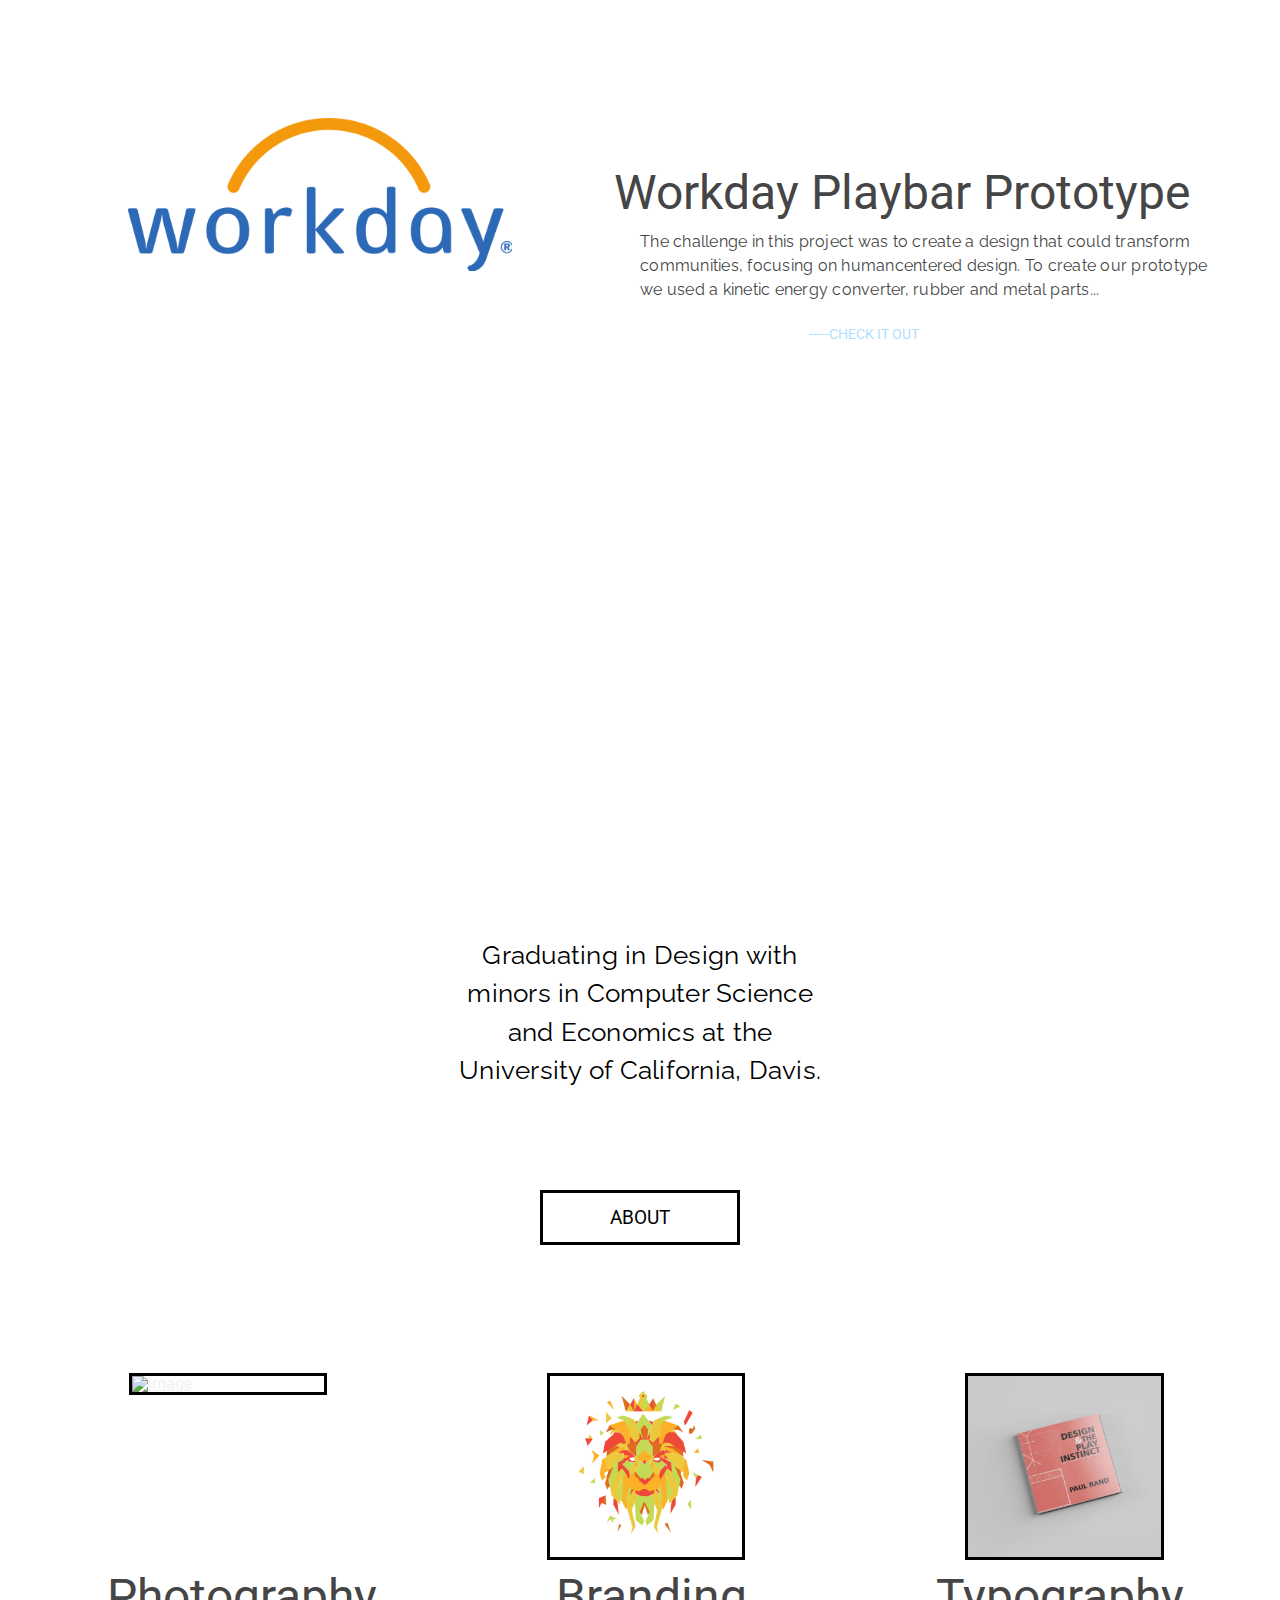
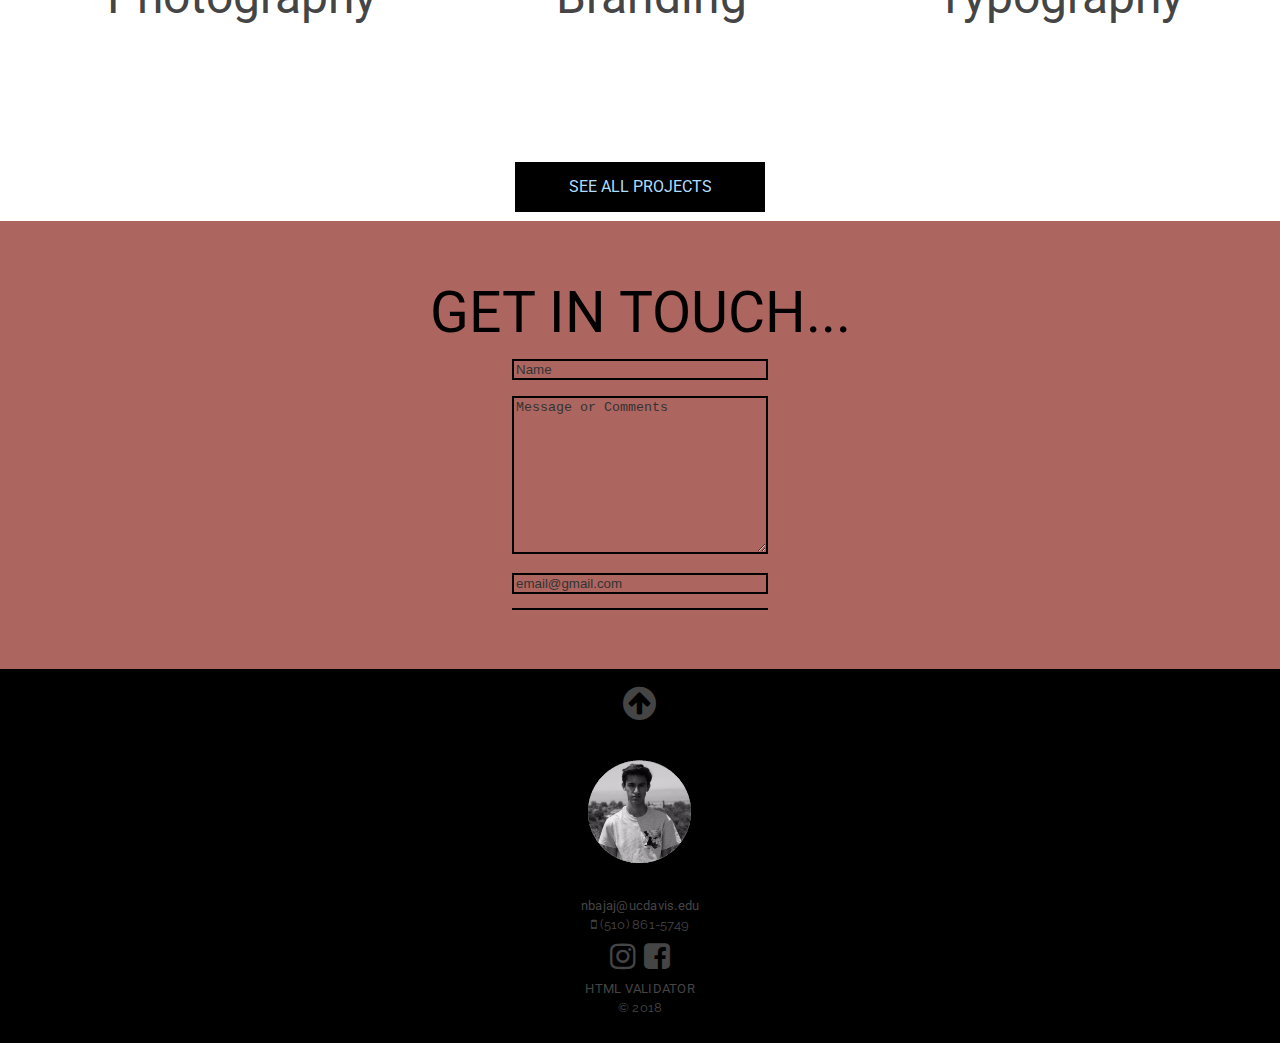
==== commit 851c233c: "updated images" ====
--- a/index.html
+++ b/index.html
@@ -98,7 +98,7 @@
 
 	                <article class="column one-third">
 
-										<a href="project4.html"><img src="images/typeposterthumb.jpg" alt="image"></a>
+										<a href="project4.html"><img src="images/bookthumbnail.jpg" alt="image"></a>
 
 
 	                </article>
--- a/styles.css
+++ b/styles.css
@@ -76,7 +76,7 @@
 
 header {
   width: 100vw;
-  height: 50vw;
+  height: 100vh;
 /*  background: #262324;*/
 
 /**	background: url(images/marble.jpg);
@@ -91,6 +91,8 @@
 #mySketch{
 	z-index: -1;
 	position: absolute;
+	width: 100vw;
+  height: 100vh;
 }
 
 header img {
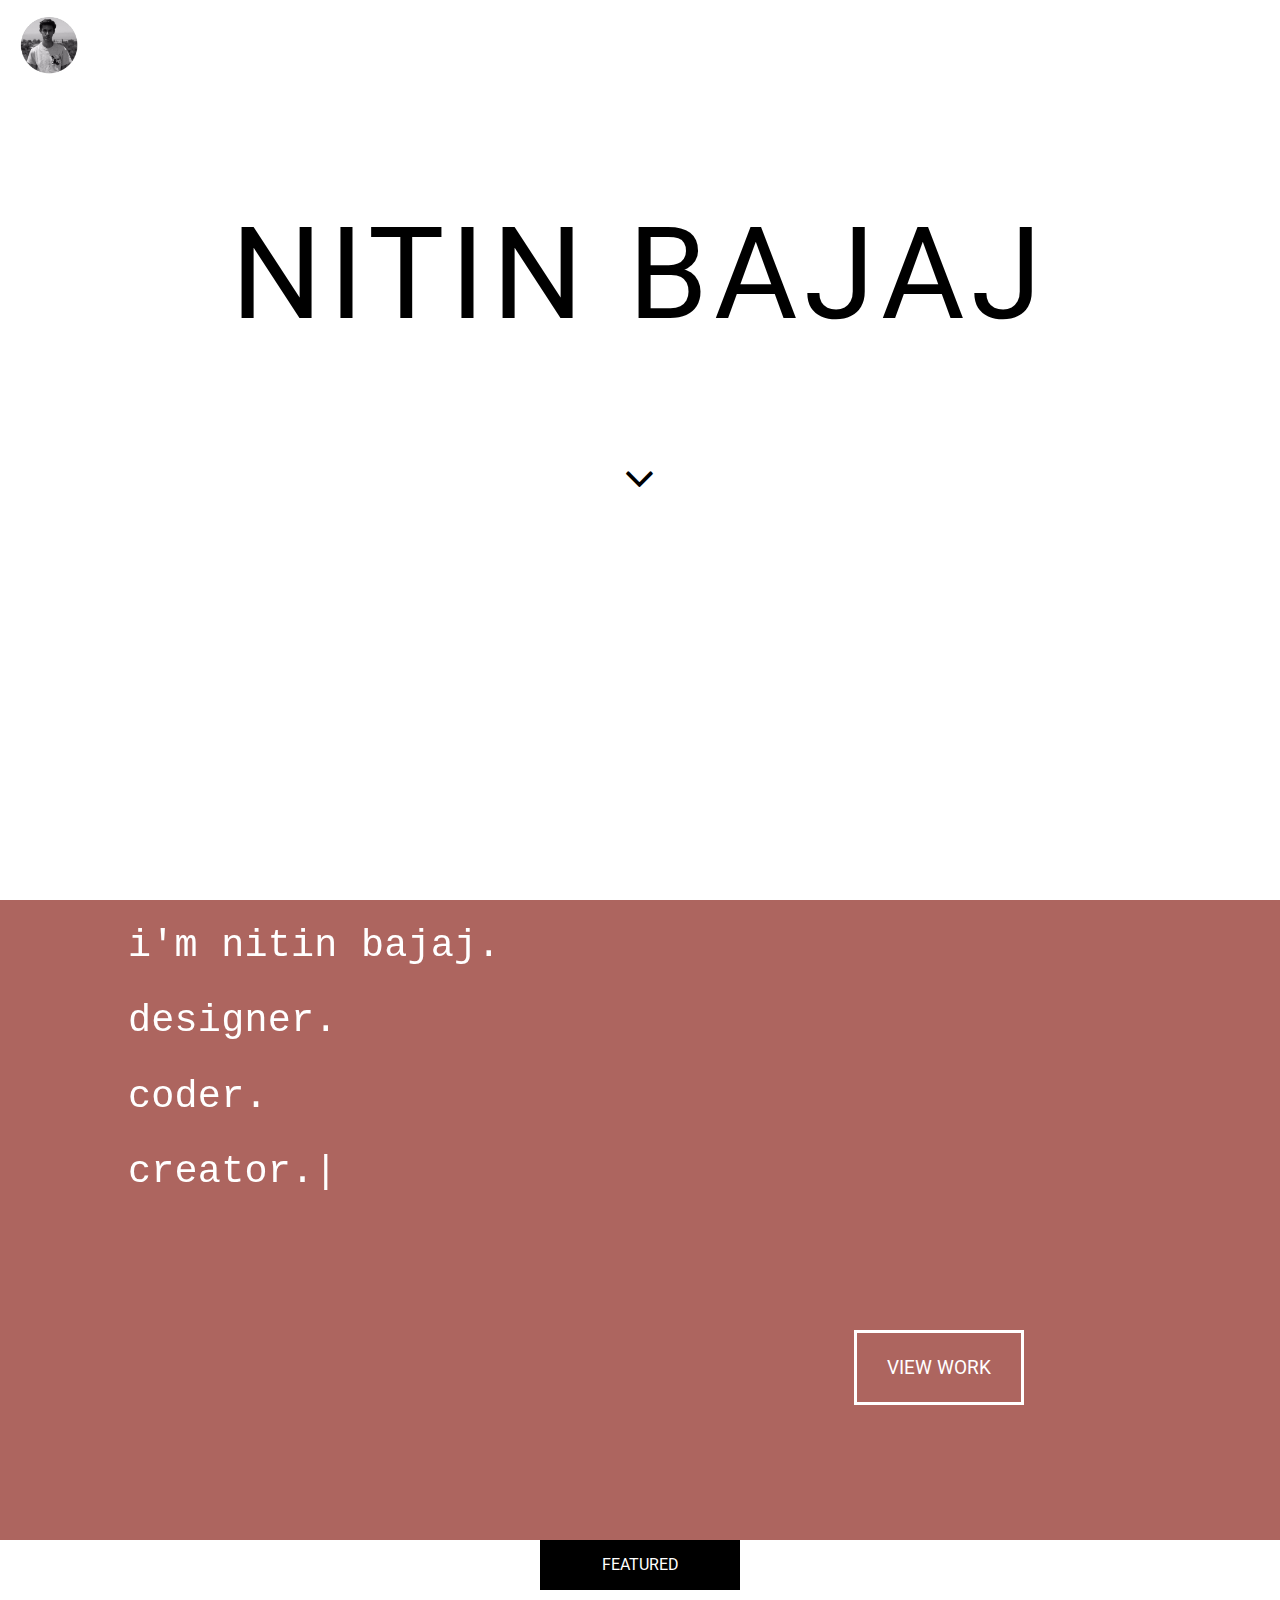
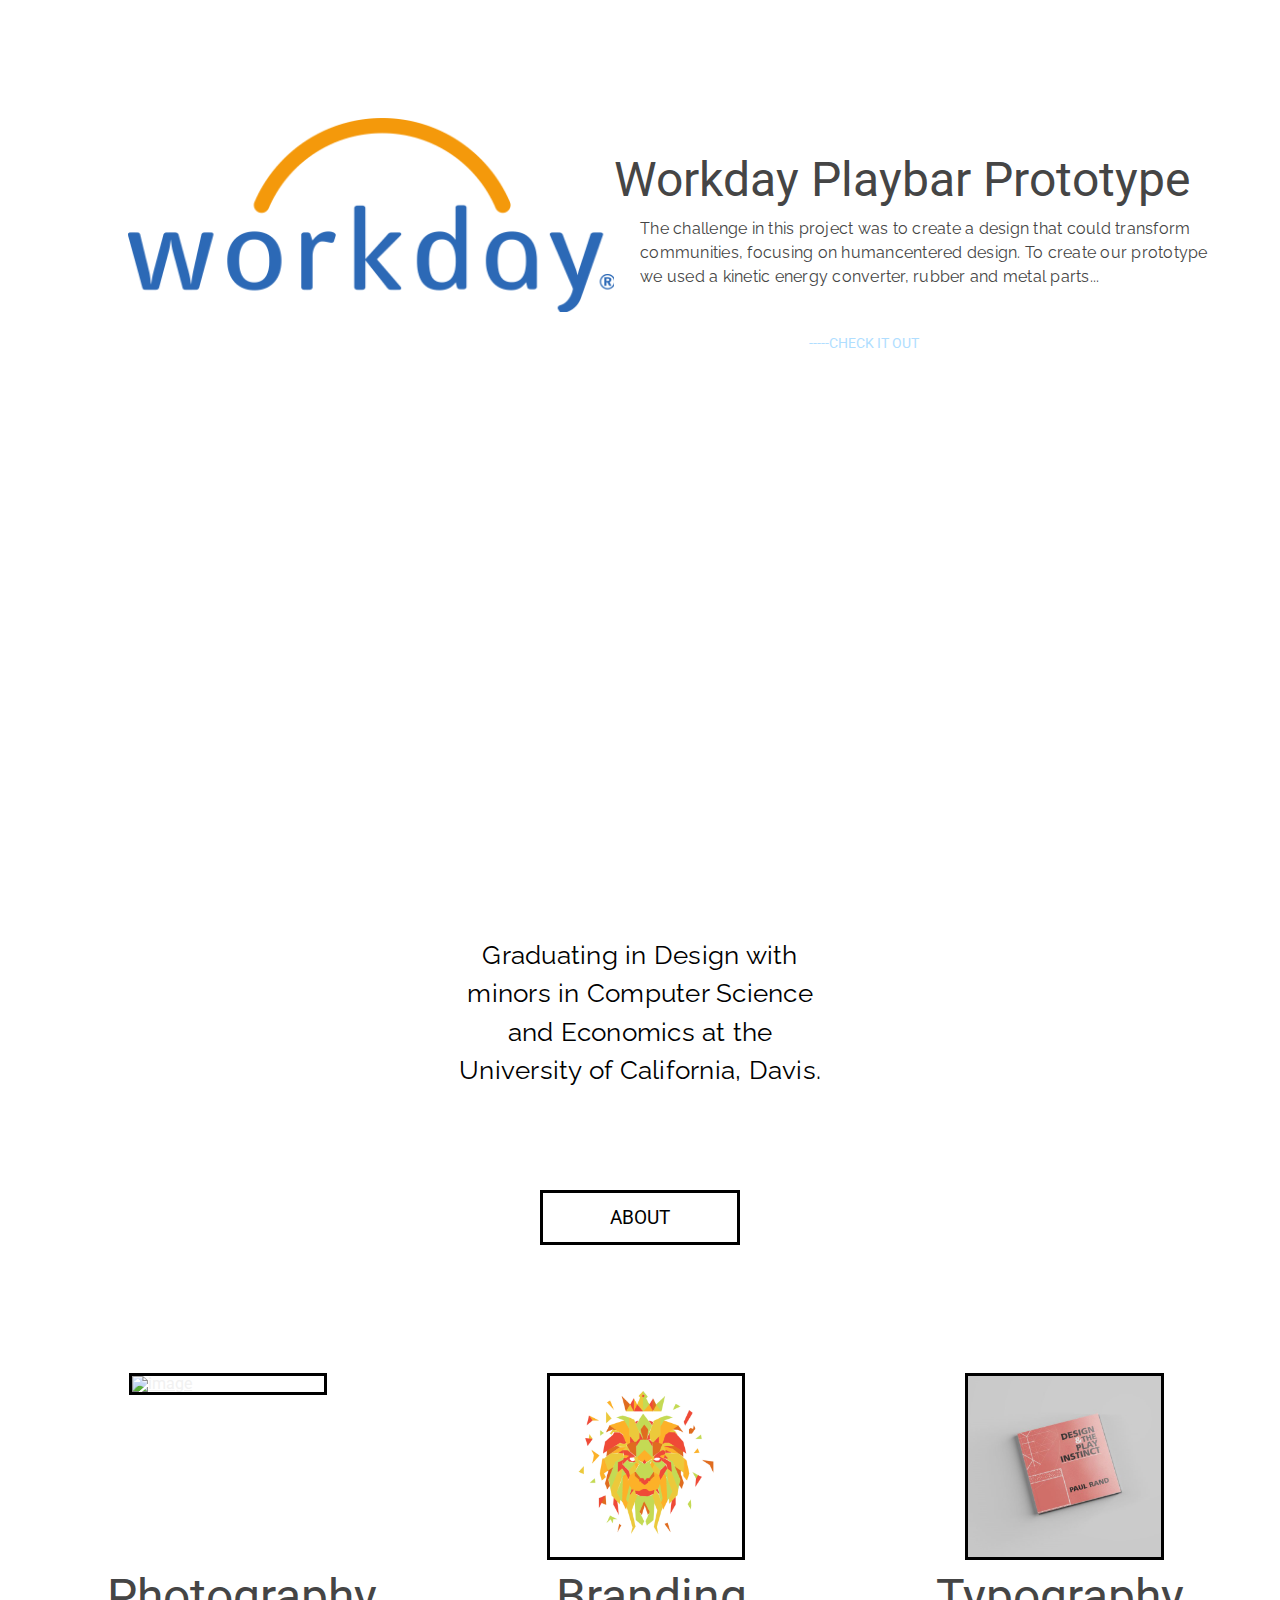
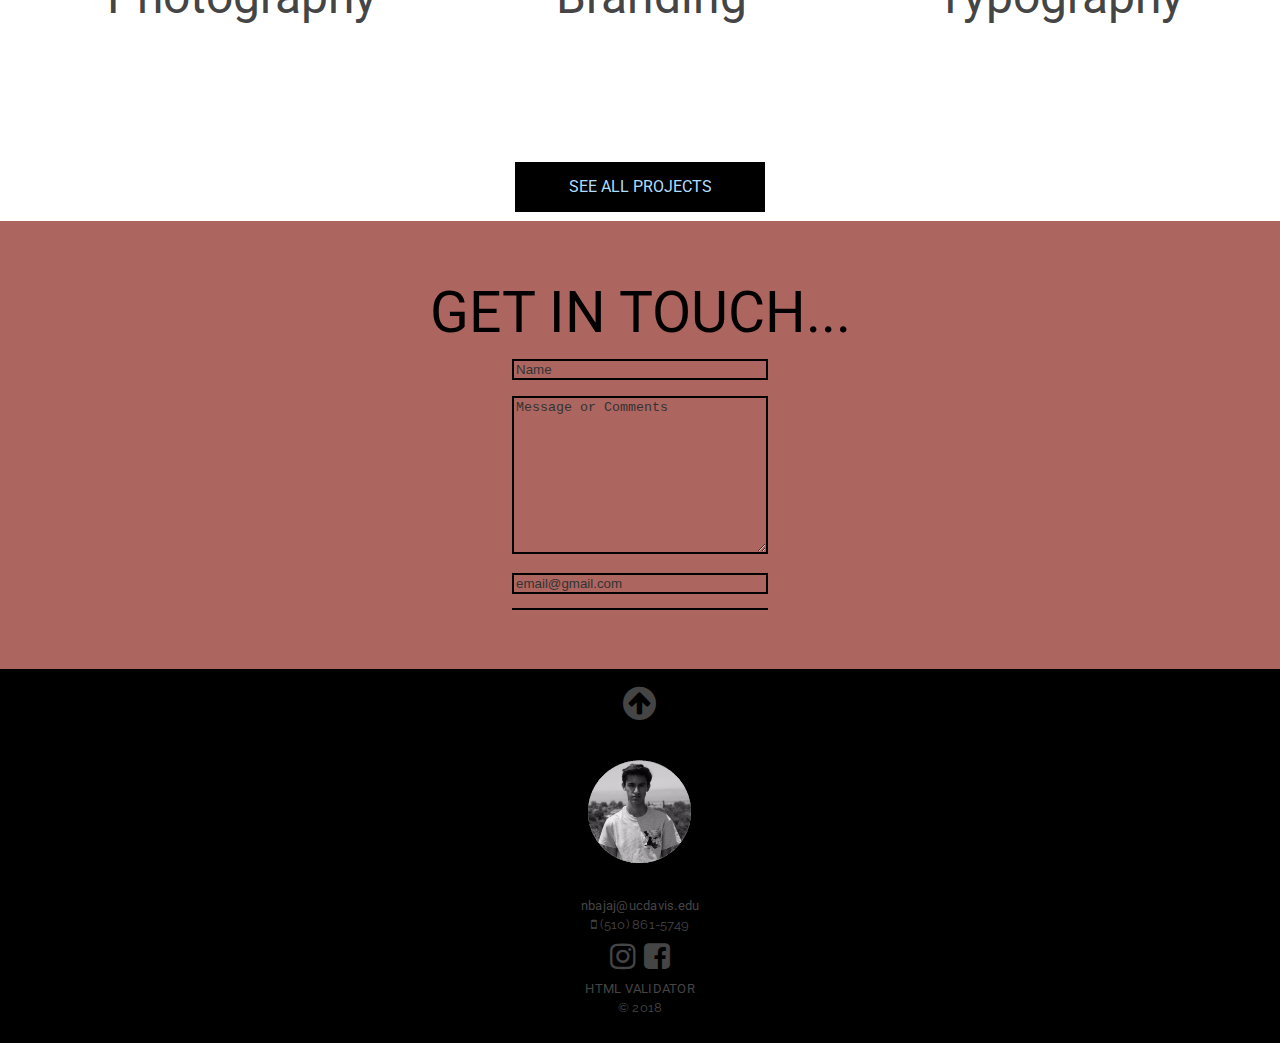
==== commit cf30be04: "changed images" ====
--- a/index.html
+++ b/index.html
@@ -68,7 +68,7 @@
       <section id="section3">
 
         <article>
-          <p>Graduating in Design with minors in Computer Science and Economics at the University of California, Davis. </p>
+          <p>Graduating in Design with minors in Computer Science and Economics at the University of California, Davis.</p>
         </article>
 
 				<article>
--- a/styles.css
+++ b/styles.css
@@ -301,8 +301,8 @@
   float: left;
 	margin-left: 10vw;
 	margin-top: 10%;
-	width: 30%;
-	height: 10%;
+	width: 38%;
+	height: 20%;
 }
 
 #section2 h3 {
@@ -325,7 +325,8 @@
 	width: 45%;
 	float: right;
 	margin-right: 7vw;
-	margin-top: 14vw;
+	margin-top: 13vw;
+	margin-bottom: 1vw;
 	font-size: 300%;
 }
 
@@ -333,7 +334,17 @@
   width: 45%;
 	float: right;
 	margin-right: 5vw;
-	margin-top: 1vw;
+	margin-top: vw;
+
+}
+
+#section2 h4 {
+  width: 45%;
+	float: right;
+	margin-right: 5vw;
+	margin-bottom: 1vw;
+	font-family: 'Roboto', sans-serif;
+
 
 }
 
